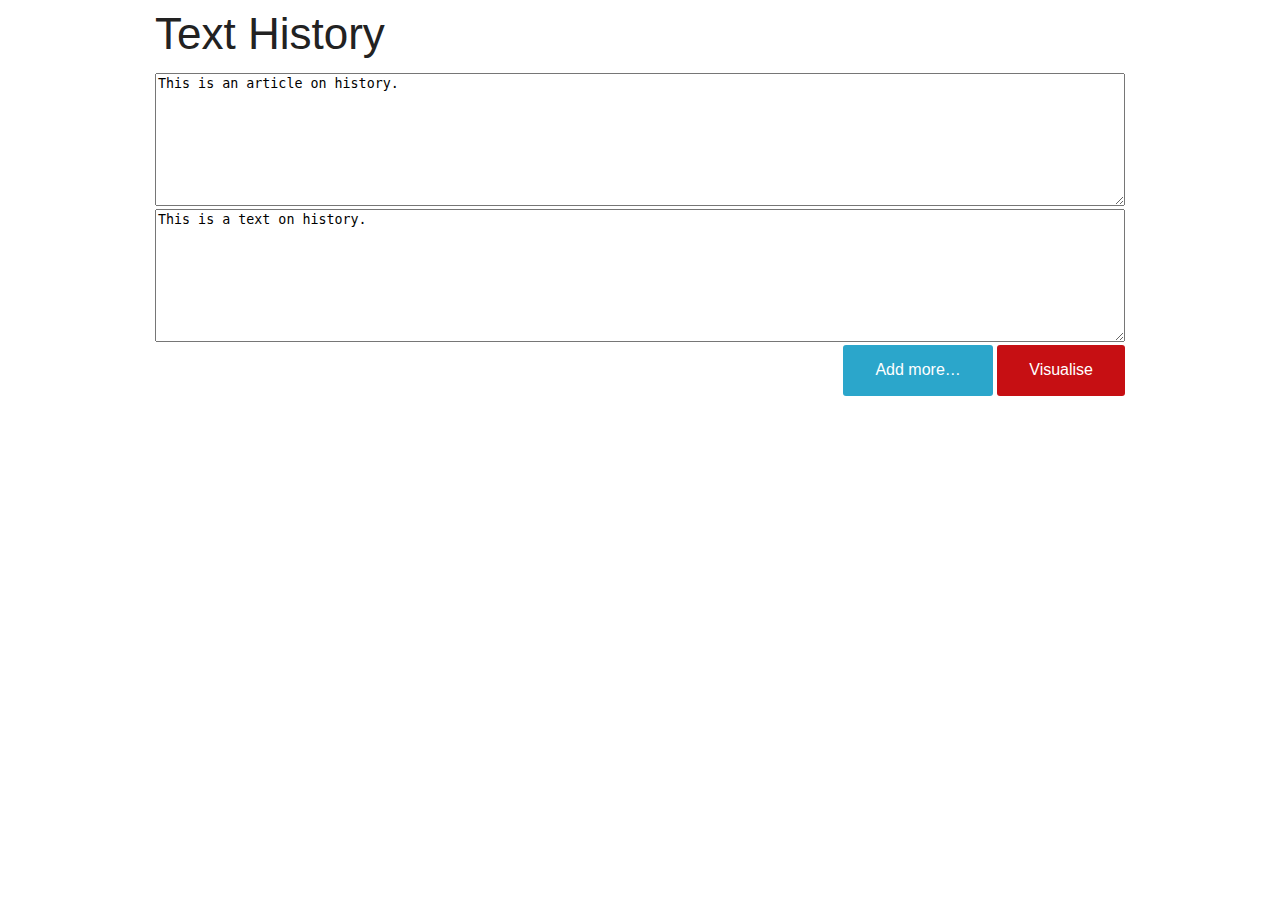
==== index.html @ 9531eab7 "Upadet" ====
<!doctype html>
<html>

	<head>
		
		<title>History</title>
		
		<link rel="stylesheet" href="libs/foundation/css/foundation.css">
		<link rel="stylesheet" href="css/styles.css">
		
		<script type="text/javascript" src="libs/foundation/js/vendor/modernizr.js"></script>
		<script type="text/javascript" src="libs/jquery-1.11.1.js"></script>
		<script type="text/javascript" src="libs/d3.min.js"></script>
		<script type="text/javascript" src="libs/jsdiff.js"></script>
		
		<script type="text/javascript" src="js/scripts.js"></script>
	
	</head>
	
	<body>
				
		<div class="row">
		
			<div class="large-12 columns">
			
				<h1>Text History</h1>
		
				<div id="form_texts">
				
					<div class="inputs">
				
						<div class="panel input">
						
							<textarea name="texts[]"></textarea>
					      
						</div>
						
					</div>
					
					<div class="panel buttons right">
					
						<a href="#" class="button radius" id="button_add_more">Add more&hellip;</a>
						<a href="#" class="button radius alert" id="button_visualise">Visualise</a>
						
					</div>
			
				</div>
			
			</div>	
		
		</div>
		
		<div class="row">
		
			<div class="large-12 columns" id="output">
					
			</div>
			
		</div>
		
	</body>
	
</html>
---- css/styles.css ----
.input textarea {
  width: 100%;
  min-height: 10em;
}
.right {
  float: right;
}
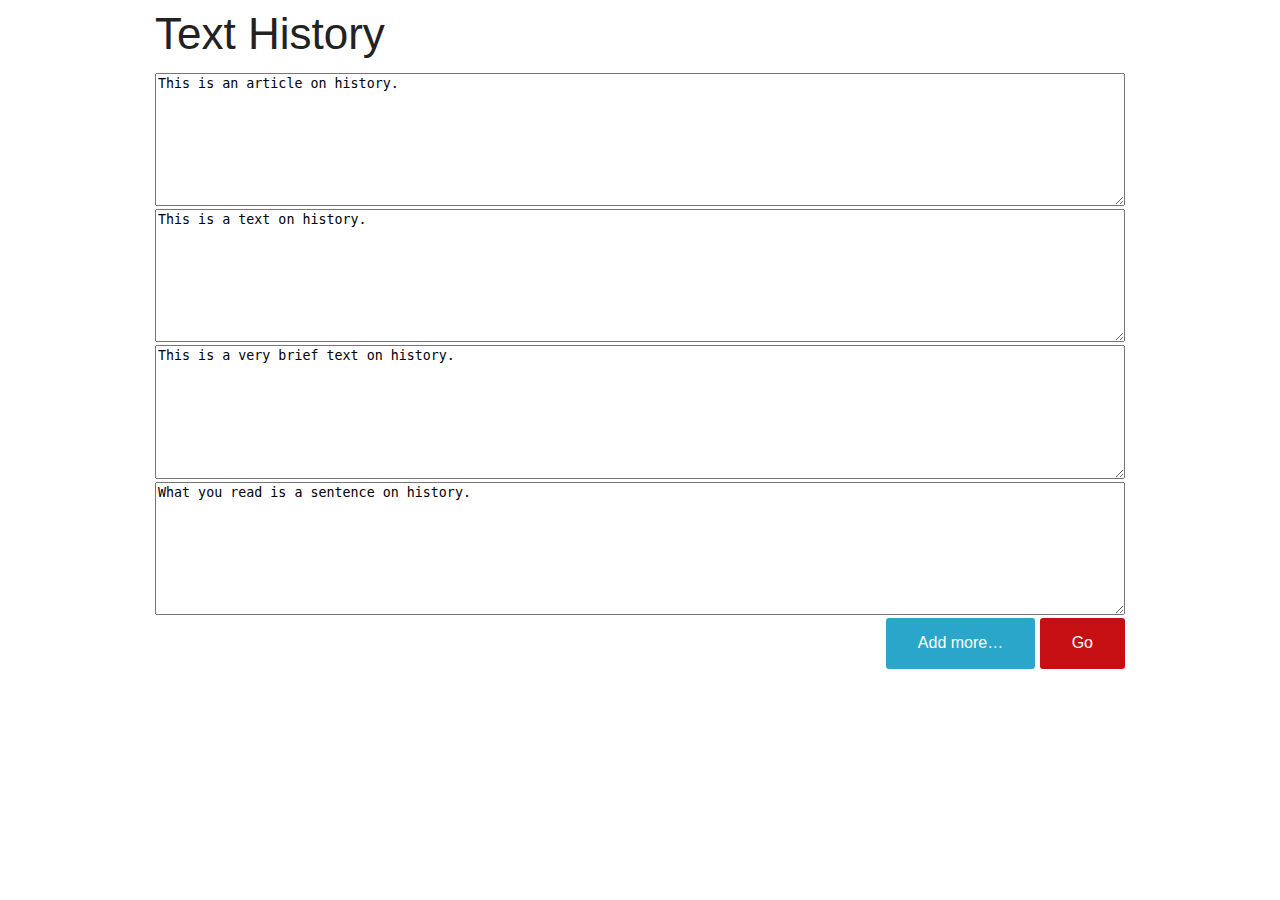
==== commit 9abfc93f: "Implement Change Tracking" ====
--- a/index.html
+++ b/index.html
@@ -40,7 +40,7 @@
 					<div class="panel buttons right">
 					
 						<a href="#" class="button radius" id="button_add_more">Add more&hellip;</a>
-						<a href="#" class="button radius alert" id="button_visualise">Visualise</a>
+						<a href="#" class="button radius alert" id="button_visualise">Go</a>
 						
 					</div>
 			
--- a/css/styles.css
+++ b/css/styles.css
@@ -1,3 +1,6 @@
+#output .new {
+  color: #ccc;
+}
 .input textarea {
   width: 100%;
   min-height: 10em;
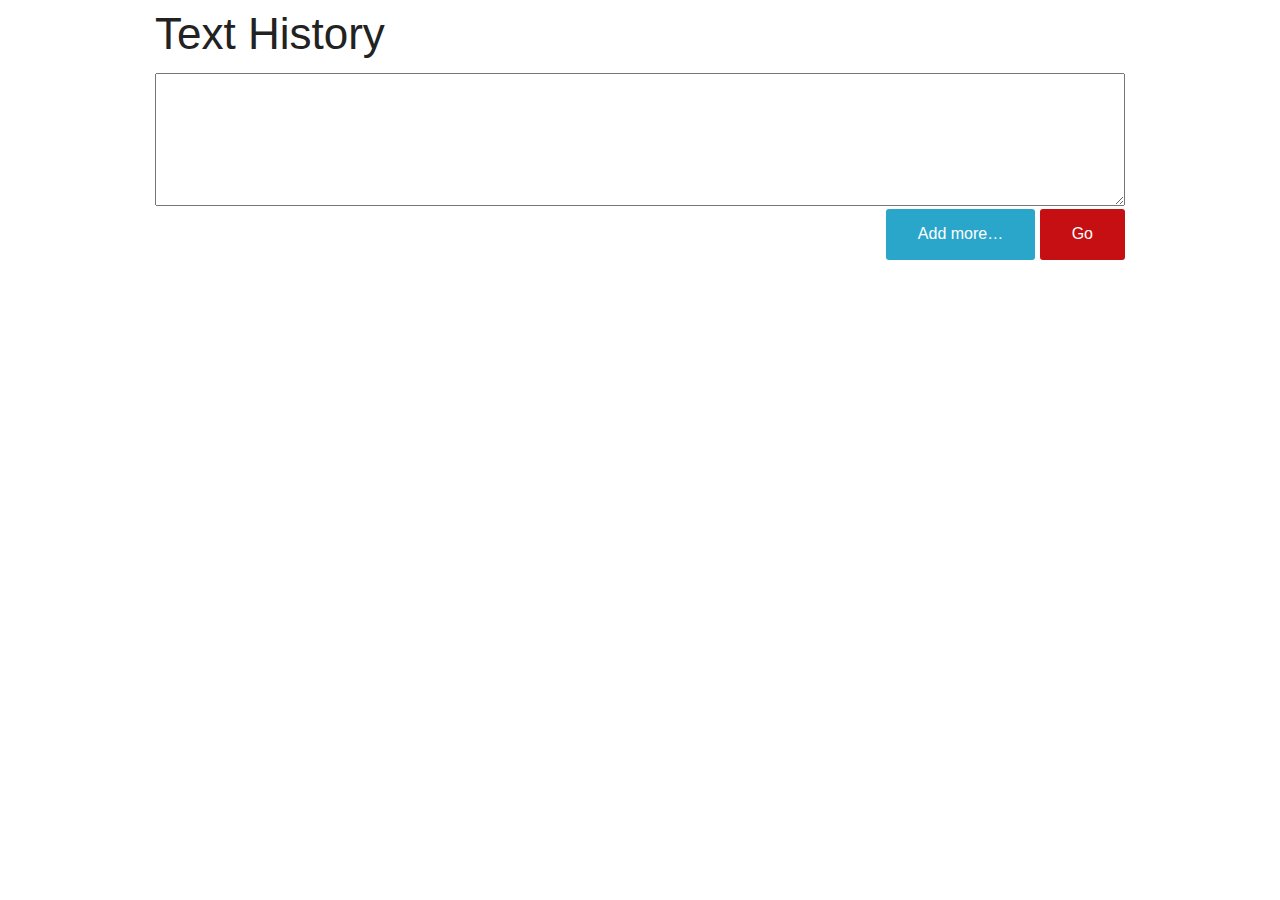
==== commit 5762f49a: "Prepare for wikihistory" ====
--- a/index.html
+++ b/index.html
@@ -14,6 +14,7 @@
 		<script type="text/javascript" src="libs/jsdiff.js"></script>
 		
 		<script type="text/javascript" src="js/scripts.js"></script>
+		<script type="text/javascript" src="js/diffTexts.js"></script>
 	
 	</head>
 	
--- a/css/styles.css
+++ b/css/styles.css
@@ -1,3 +1,28 @@
+html,
+body,
+#wrapper {
+  height: 100%;
+}
+body {
+  font-size: 16px;
+}
+#search_panel {
+  text-align: center;
+  margin-top: 25%;
+}
+#search_panel input {
+  font-size: 1.4em;
+  font-family: "Times New Roman", Times, serif;
+  padding: .5em;
+  border: 1px solid #dddddd;
+}
+#search_panel a {
+  margin-left: 1em;
+  font-size: 1.4em;
+  color: black;
+  text-decoration: none;
+  border-bottom: 1px solid #dddddd;
+}
 #output .new {
   color: #ccc;
 }
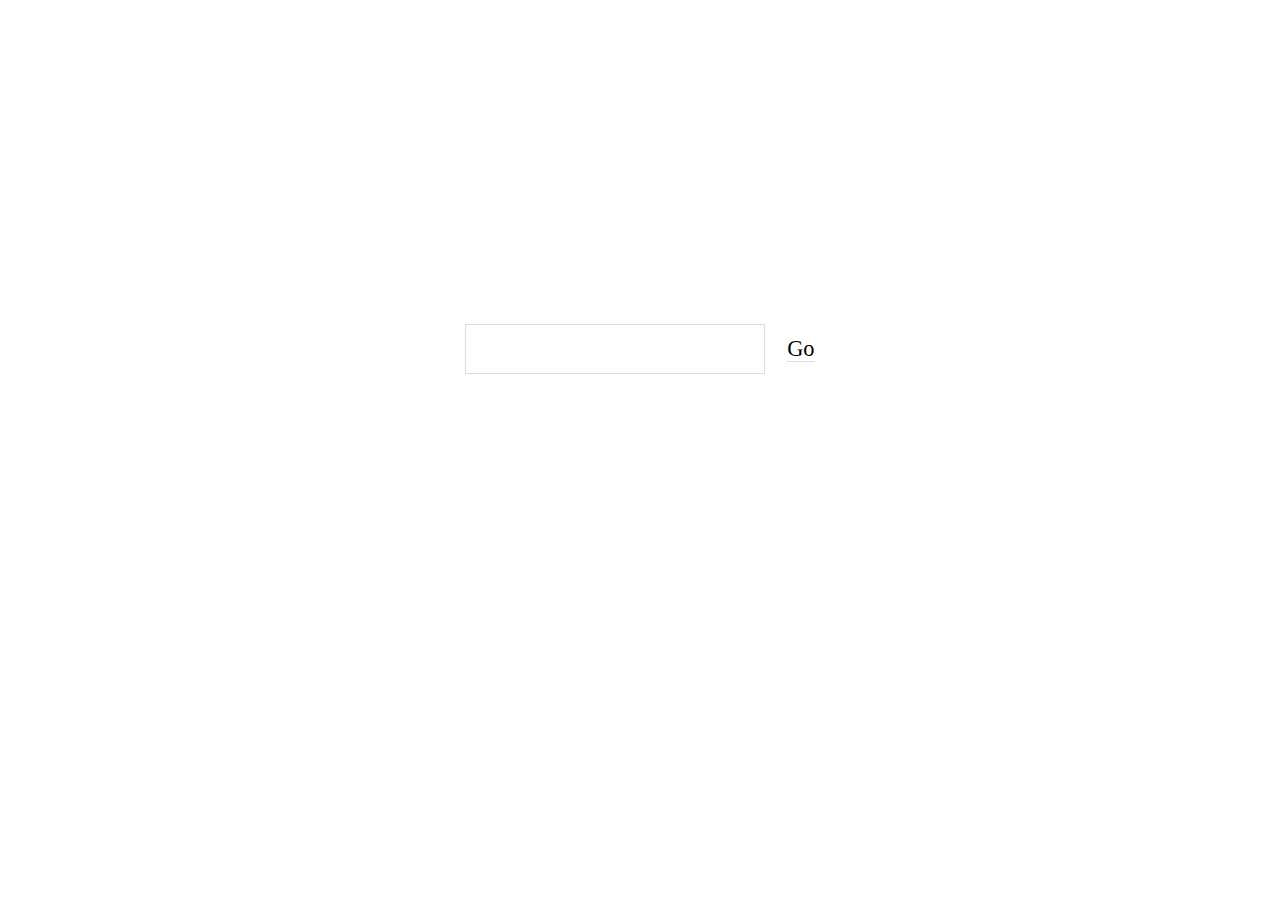
==== commit c6c69a24: "cleanup" ====
--- a/index.html
+++ b/index.html
@@ -3,62 +3,42 @@
 
 	<head>
 		
-		<title>History</title>
+		<title>Text History</title>
 		
-		<link rel="stylesheet" href="libs/foundation/css/foundation.css">
 		<link rel="stylesheet" href="css/styles.css">
 		
-		<script type="text/javascript" src="libs/foundation/js/vendor/modernizr.js"></script>
 		<script type="text/javascript" src="libs/jquery-1.11.1.js"></script>
 		<script type="text/javascript" src="libs/d3.min.js"></script>
 		<script type="text/javascript" src="libs/jsdiff.js"></script>
+		<script type="text/javascript" src="libs/txtwiki.js"></script>
 		
-		<script type="text/javascript" src="js/scripts.js"></script>
 		<script type="text/javascript" src="js/diffTexts.js"></script>
-	
+		
+		<script type="text/javascript" src="js/wikiHistory.js"></script>
+		
 	</head>
 	
 	<body>
+		
+		<div id="wrapper"> 
+		
+			<div id="search_panel">
+				<input type="text" name="query"><a href="#">Go</a>
+			</div>
+			
+			<div id="output">
+			
+				<h1></h1>
+				<div class="page">
 				
-		<div class="row">
-		
-			<div class="large-12 columns">
-			
-				<h1>Text History</h1>
-		
-				<div id="form_texts">
-				
-					<div class="inputs">
-				
-						<div class="panel input">
-						
-							<textarea name="texts[]"></textarea>
-					      
-						</div>
-						
-					</div>
-					
-					<div class="panel buttons right">
-					
-						<a href="#" class="button radius" id="button_add_more">Add more&hellip;</a>
-						<a href="#" class="button radius alert" id="button_visualise">Go</a>
-						
-					</div>
-			
 				</div>
 			
-			</div>	
-		
-		</div>
-		
-		<div class="row">
-		
-			<div class="large-12 columns" id="output">
-					
 			</div>
 			
+			<div id="pageNum"></div>
+			
 		</div>
-		
+				
 	</body>
 	
 </html>--- a/css/styles.css
+++ b/css/styles.css
@@ -2,6 +2,7 @@
 body,
 #wrapper {
   height: 100%;
+  overflow: hidden;
 }
 body {
   font-size: 16px;
@@ -23,8 +24,60 @@
   text-decoration: none;
   border-bottom: 1px solid #dddddd;
 }
+#output {
+  position: relative;
+}
+#output h1 {
+  margin-top: 5vw;
+  margin-left: 25vw;
+  font-weight: 100;
+}
 #output .new {
   color: #ccc;
+}
+#output .page {
+  position: absolute;
+  left: 25vw;
+  width: 50vw;
+  height: 80vh;
+  top: 10vh;
+  line-height: 1.4em;
+}
+#output .page span {
+  -webkit-transition: all 1s ease-out;
+  font-size: 1em;
+}
+#output .page .added {
+  font-weight: bold;
+  font-size: 2em;
+  opacity: .7;
+}
+#output .page .removing {
+  font-size: 10em;
+  opacity: 0;
+  text-align: center;
+}
+#wrapper::after {
+  content: ".";
+  text-indent: -10000px;
+  display: block;
+  position: absolute;
+  bottom: 0;
+  left: 0;
+  width: 100%;
+  height: 3vw;
+  background: -webkit-linear-gradient(rgba(255, 255, 255, 0), #ffffff);
+  /* For Safari 5.1 to 6.0 */
+
+  background: -o-linear-gradient(rgba(255, 255, 255, 0), #ffffff);
+  /* For Opera 11.1 to 12.0 */
+
+  background: -moz-linear-gradient(rgba(255, 255, 255, 0), #ffffff);
+  /* For Firefox 3.6 to 15 */
+
+  background: linear-gradient(rgba(255, 255, 255, 0), #ffffff);
+  /* Standard syntax */
+
 }
 .input textarea {
   width: 100%;
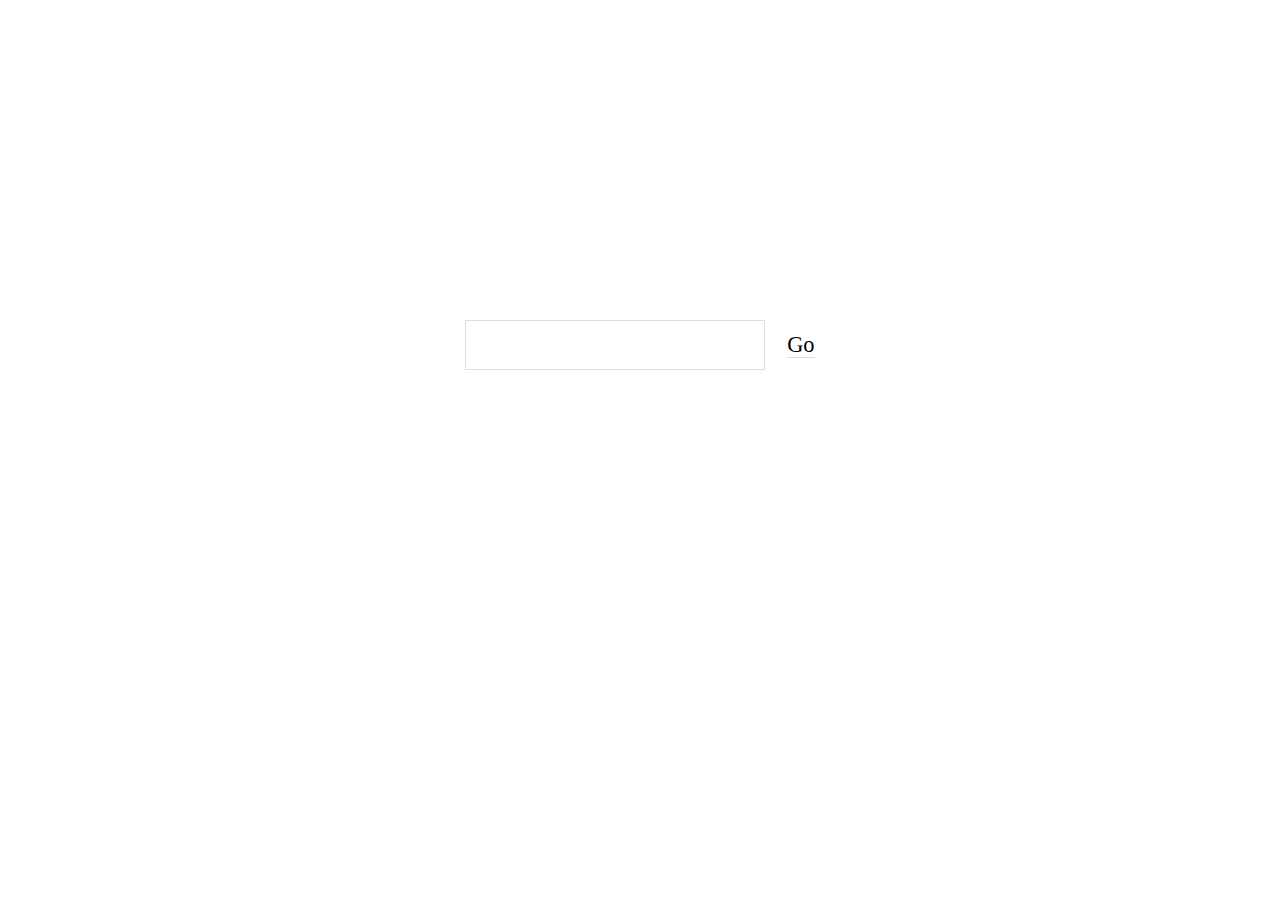
==== commit 77fde789: "Title" ====
--- a/index.html
+++ b/index.html
@@ -3,7 +3,7 @@
 
 	<head>
 		
-		<title>Text History</title>
+		<title>BackStory</title>
 		
 		<link rel="stylesheet" href="css/styles.css">
 		
@@ -35,9 +35,12 @@
 			
 			</div>
 			
-			<div id="pageNum"></div>
 			
 		</div>
+		
+		<div id="ajax_loader" style="display:none;">&nbsp;</div>
+		
+		<div id="pageNum"></div>
 				
 	</body>
 	
--- a/css/styles.css
+++ b/css/styles.css
@@ -3,9 +3,20 @@
 #wrapper {
   height: 100%;
   overflow: hidden;
+  margin: 0;
+  padding: 0;
 }
 body {
   font-size: 16px;
+  font-family: "Times New Roman", Times, serif;
+}
+#ajax_loader {
+  width: 16px;
+  height: 16px;
+  position: absolute;
+  top: 30%;
+  left: 50%;
+  background-image: url(../images/ajax-loader.gif);
 }
 #search_panel {
   text-align: center;
@@ -28,29 +39,52 @@
   position: relative;
 }
 #output h1 {
-  margin-top: 5vw;
+  margin-top: 4vw;
   margin-left: 25vw;
+  margin-bottom: 0.5em;
   font-weight: 100;
+}
+#output .menu {
+  opacity: 0;
+  margin-top: 0;
+  margin-left: 25vw;
+  padding: 0;
+}
+#output .menu li {
+  margin: 0;
+  padding: 0;
+  list-style: none;
+  color: #dddddd;
+  font-size: 0.8em;
+  display: inline;
+  padding-right: 1em;
+}
+#output .menu li a {
+  color: #dddddd;
+  text-decoration: none;
+  border-bottom: 1px solid #dddddd;
+}
+#output .menu:hover {
+  opacity: 1;
 }
 #output .new {
   color: #ccc;
 }
 #output .page {
-  position: absolute;
-  left: 25vw;
+  margin-left: 25vw;
   width: 50vw;
   height: 80vh;
-  top: 10vh;
   line-height: 1.4em;
 }
 #output .page span {
-  -webkit-transition: all 1s ease-out;
+  -webkit-transition: all 0.5s ease-out;
+  -moz-transition: all 0.5s ease-out;
+  -o-transition: all 0.5s ease-out;
+  transition: all 0.5s ease-out;
   font-size: 1em;
 }
 #output .page .added {
-  font-weight: bold;
   font-size: 2em;
-  opacity: .7;
 }
 #output .page .removing {
   font-size: 10em;
@@ -79,6 +113,11 @@
   /* Standard syntax */
 
 }
+#pageNum {
+  position: absolute;
+  bottom: 1em;
+  right: 1em;
+}
 .input textarea {
   width: 100%;
   min-height: 10em;
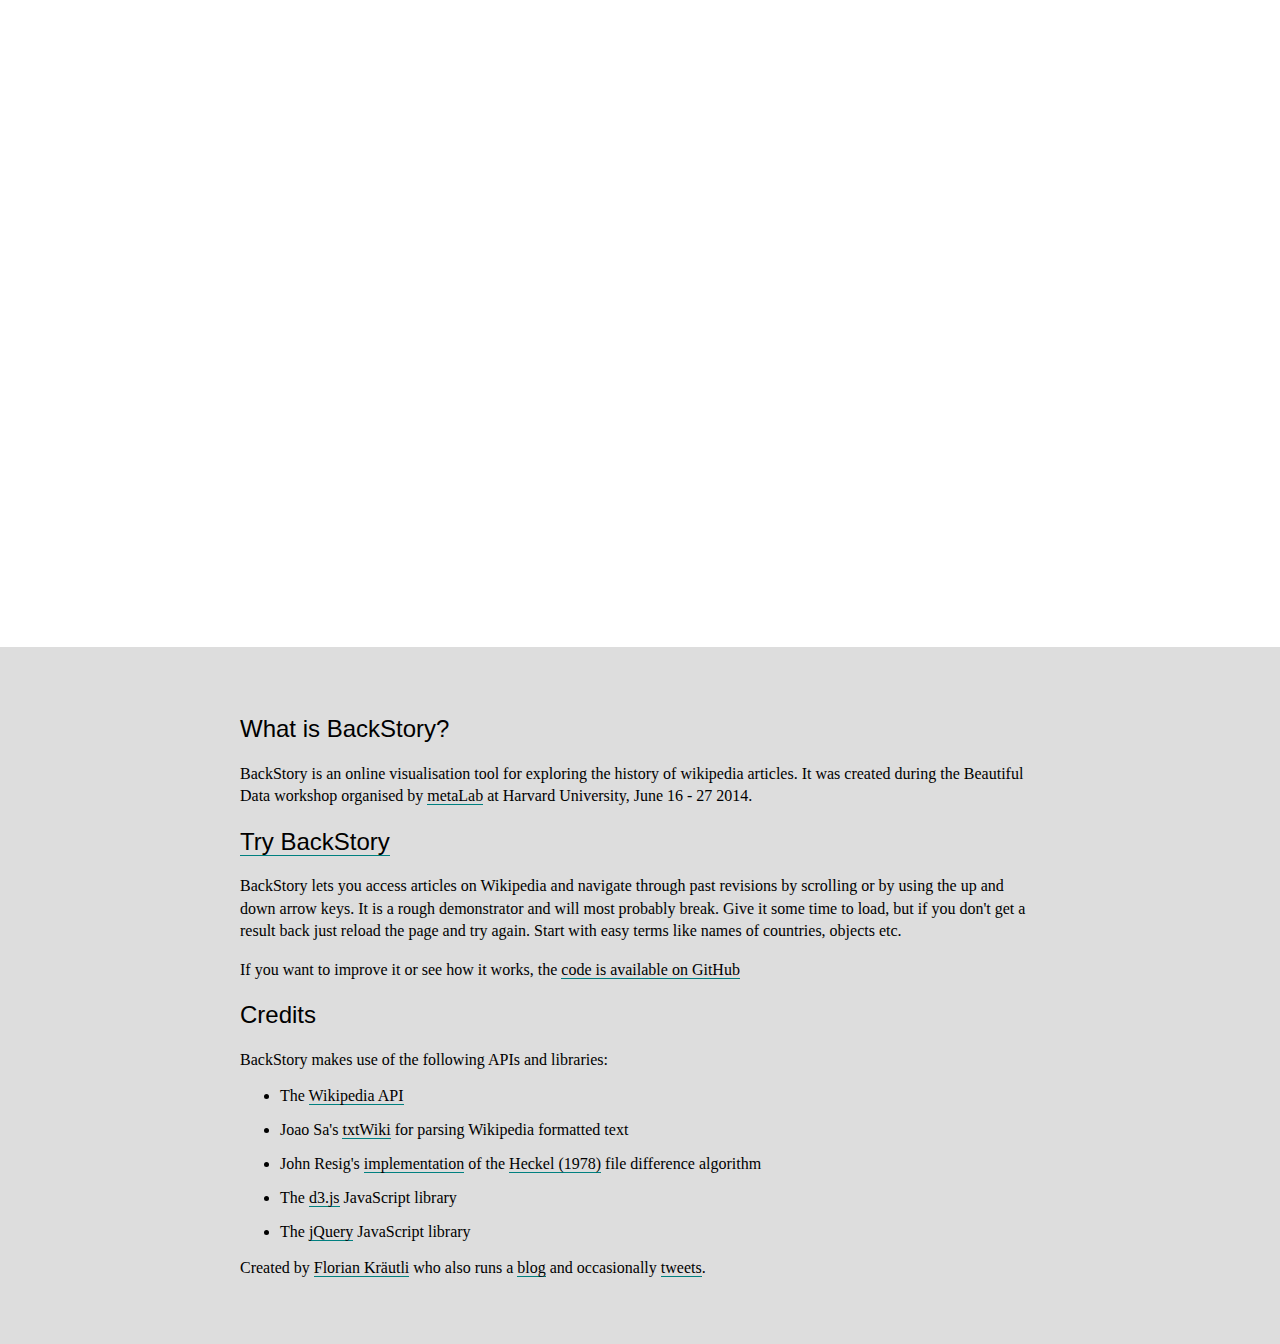
==== commit 4dae865f: "Intro site" ====
--- a/index.html
+++ b/index.html
@@ -7,41 +7,60 @@
 		
 		<link rel="stylesheet" href="css/styles.css">
 		
-		<script type="text/javascript" src="libs/jquery-1.11.1.js"></script>
-		<script type="text/javascript" src="libs/d3.min.js"></script>
-		<script type="text/javascript" src="libs/jsdiff.js"></script>
-		<script type="text/javascript" src="libs/txtwiki.js"></script>
-		
-		<script type="text/javascript" src="js/diffTexts.js"></script>
-		
-		<script type="text/javascript" src="js/wikiHistory.js"></script>
-		
 	</head>
 	
 	<body>
 		
 		<div id="wrapper"> 
 		
-			<div id="search_panel">
-				<input type="text" name="query"><a href="#">Go</a>
+			<div id="intro">
+			
+				<iframe src="//player.vimeo.com/video/99281023?title=0&amp;byline=0&amp;portrait=0" width="800" height="450" frameborder="0" webkitallowfullscreen mozallowfullscreen allowfullscreen></iframe> 
+				
 			</div>
 			
-			<div id="output">
-			
-				<h1></h1>
-				<div class="page">
-				
-				</div>
-			
-			</div>
+			<div id="description">
 			
 			
-		</div>
-		
-		<div id="ajax_loader" style="display:none;">&nbsp;</div>
-		
-		<div id="pageNum"></div>
+				<div class="content">
 				
+					<h2>What is BackStory?</h2>
+					
+					<p class="introduction">
+					
+						BackStory is an online visualisation tool for exploring the history of wikipedia articles. It was created during the Beautiful Data workshop organised by <a href="http://metalab.harvard.edu/">metaLab</a> at Harvard University, June 16 - 27 2014.
+						
+					</p>
+					
+					<h2><a href="backstory.html">Try BackStory</a></h2>
+					
+					<p>BackStory lets you access articles on Wikipedia and navigate through past revisions by scrolling or by using the up and down arrow keys. It is a rough demonstrator and will most probably break. Give it some time to load, but if you don't get a result back just reload the page and try again. Start with easy terms like names of countries, objects etc.</p>
+					
+					<p>If you want to improve it or see how it works, the <a href="https://github.com/fkraeutli/beautifulData">code is available on GitHub</a></p>
+					
+					<h2>Credits</h2>
+					
+					<p>
+					
+						BackStory makes use of the following APIs and libraries:
+					
+					</p>
+					
+					<ul>
+					
+						<li>The <a href="http://www.mediawiki.org/wiki/API:Main_page">Wikipedia API</a></li>
+						<li>Joao Sa's <a href="https://github.com/joaomsa/txtwiki.js/commits/master">txtWiki</a> for parsing Wikipedia formatted text</li>
+						<li>John Resig's <a href="http://ejohn.org/projects/javascript-diff-algorithm/">implementation</a> of the <a href="http://dl.acm.org/citation.cfm?id=359460.359467&dl=GUIDE&dl=ACM&idx=359460&part=periodical&WantType=periodical&title=Communications%2520of%2520the%2520ACM">Heckel (1978)</a> file difference algorithm</li>
+						<li>The <a href="http://d3js.org/">d3.js</a> JavaScript library</li>
+						<li>The <a href="http://jquery.com/">jQuery</a> JavaScript library</li>
+					
+					</ul>
+					
+					<p>Created by <a href="http://www.kraeutli.com">Florian Kr&auml;utli</a> who also runs a <a href="http://research.kraeutli.com">blog</a> and occasionally <a href="http://www.twitter.com/fkraeutli">tweets</a>.</p>
+					
+				</div>
+				
+			</div>
 	</body>
 	
 </html>--- a/css/styles.css
+++ b/css/styles.css
@@ -1,10 +1,12 @@
 html,
-body,
-#wrapper {
+body {
   height: 100%;
-  overflow: hidden;
   margin: 0;
   padding: 0;
+}
+body#backStory,
+body#backStory #wrapper {
+  overflow: hidden;
 }
 body {
   font-size: 16px;
@@ -17,6 +19,41 @@
   top: 30%;
   left: 50%;
   background-image: url(../images/ajax-loader.gif);
+}
+#intro {
+  width: 800px;
+  margin: auto;
+  max-width: 80%;
+  font-size: 1.2em;
+}
+#intro iframe {
+  margin: 5em 0;
+  max-width: 100%;
+}
+#description {
+  background: #dddddd;
+}
+#description .content {
+  width: 800px;
+  max-width: 80%;
+  margin: auto;
+  padding: 3em 0;
+}
+#description p {
+  line-height: 1.4em;
+}
+#description h1,
+#description h2 {
+  font-family: sans-serif;
+  font-weight: 100;
+}
+#description a {
+  color: black;
+  text-decoration: none;
+  border-bottom: 1px solid teal;
+}
+#description ul li {
+  margin: 1em 0;
 }
 #search_panel {
   text-align: center;
@@ -91,7 +128,7 @@
   opacity: 0;
   text-align: center;
 }
-#wrapper::after {
+#backStory #wrapper::after {
   content: ".";
   text-indent: -10000px;
   display: block;
@@ -117,6 +154,8 @@
   position: absolute;
   bottom: 1em;
   right: 1em;
+  color: #999;
+  font-size: 0.8em;
 }
 .input textarea {
   width: 100%;
